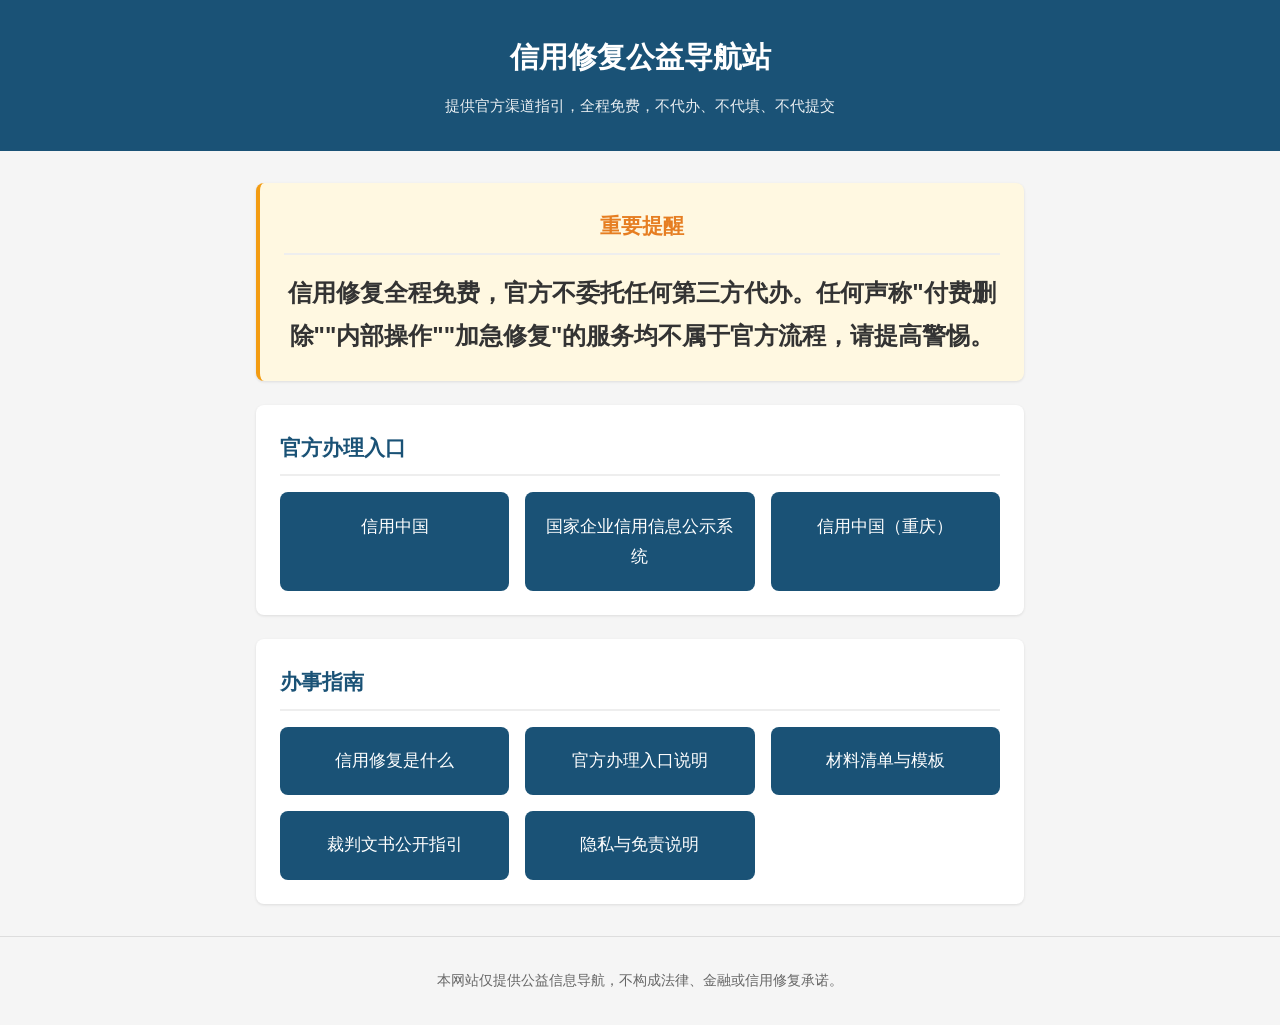
==== index.html @ 9cb1fb60 "Add files via upload" ====
<!DOCTYPE html>
<html lang="zh-CN">
<head>
  <meta charset="UTF-8">
  <meta name="viewport" content="width=device-width, initial-scale=1.0">
  <title>信用修复公益导航站</title>
  <link rel="stylesheet" href="css/style.css">
</head>
<body>

<header class="site-header">
  <h1>信用修复公益导航站</h1>
  <p>提供官方渠道指引，全程免费，不代办、不代填、不代提交</p>
</header>

<main class="main-content">

 <section class="notice-box" style="text-align: center;">
    <h2>重要提醒</h2>
    <p>信用修复全程免费，官方不委托任何第三方代办。任何声称"付费删除""内部操作""加急修复"的服务均不属于官方流程，请提高警惕。</p>
  </section>

  <section>
    <h2>官方办理入口</h2>
    <div class="entry-grid">
      <a href="https://www.creditchina.gov.cn/" target="_blank" rel="noopener" class="entry-card">信用中国</a>
      <a href="https://www.gsxt.gov.cn/" target="_blank" rel="noopener" class="entry-card">国家企业信用信息公示系统</a>
      <a href="https://www.cqcredit.com/" target="_blank" rel="noopener" class="entry-card">信用中国（重庆）</a>
    </div>
  </section>

  <section>
    <h2>办事指南</h2>
    <div class="entry-grid">
      <a href="pages/restore.html" class="entry-card">信用修复是什么</a>
      <a href="pages/channels.html" class="entry-card">官方办理入口说明</a>
      <a href="pages/materials.html" class="entry-card">材料清单与模板</a>
      <a href="pages/court-docs.html" class="entry-card">裁判文书公开指引</a>
      <a href="pages/privacy.html" class="entry-card">隐私与免责说明</a>
    </div>
  </section>

</main>

<footer class="site-footer">
  <p>本网站仅提供公益信息导航，不构成法律、金融或信用修复承诺。</p>
</footer>

<script src="js/main.js"></script>
</body>
</html>
---- css/style.css ----
* {
  margin: 0;
  padding: 0;
  box-sizing: border-box;
}

body {
  font-family: -apple-system, BlinkMacSystemFont, "Segoe UI", "PingFang SC", "Hiragino Sans GB", "Microsoft YaHei", sans-serif;
  line-height: 1.8;
  color: #333;
  background: #f5f5f5;
}

.site-header {
  background: #1a5276;
  color: #fff;
  padding: 2rem 1rem;
  text-align: center;
}

.site-header h1 {
  font-size: 1.8rem;
  margin-bottom: 0.5rem;
}

.site-header p {
  font-size: 0.95rem;
  opacity: 0.9;
}

.main-content {
  max-width: 800px;
  margin: 2rem auto;
  padding: 0 1rem;
}

.main-content section {
  background: #fff;
  padding: 1.5rem;
  margin-bottom: 1.5rem;
  border-radius: 8px;
  box-shadow: 0 1px 3px rgba(0,0,0,0.1);
}

.main-content h2 {
  color: #1a5276;
  margin-bottom: 1rem;
  font-size: 1.3rem;
  border-bottom: 2px solid #eee;
  padding-bottom: 0.5rem;
}

.main-content ul, .main-content ol {
  padding-left: 1.5rem;
  margin: 0.5rem 0;
}

.main-content li {
  margin-bottom: 0.4rem;
}

.notice-box {
  background: #fff8e1 !important;
  border-left: 4px solid #f39c12;
}

.notice-box h2 {
  color: #e67e22 !important;
}

.entry-grid {
  display: grid;
  grid-template-columns: repeat(auto-fit, minmax(220px, 1fr));
  gap: 1rem;
  margin-top: 1rem;
}

.entry-card {
  display: block;
  background: #1a5276;
  color: #fff;
  text-align: center;
  padding: 1.2rem 1rem;
  border-radius: 8px;
  text-decoration: none;
  font-size: 1.05rem;
  transition: background 0.2s;
}

.entry-card:hover {
  background: #2980b9;
}

.site-footer {
  text-align: center;
  padding: 2rem 1rem;
  color: #666;
  font-size: 0.85rem;
  border-top: 1px solid #ddd;
  margin-top: 2rem;
}

a {
  color: #2980b9;
}

a:hover {
  text-decoration: underline;
}
.notice-box p { font-size: 24px; font-weight: bold; }
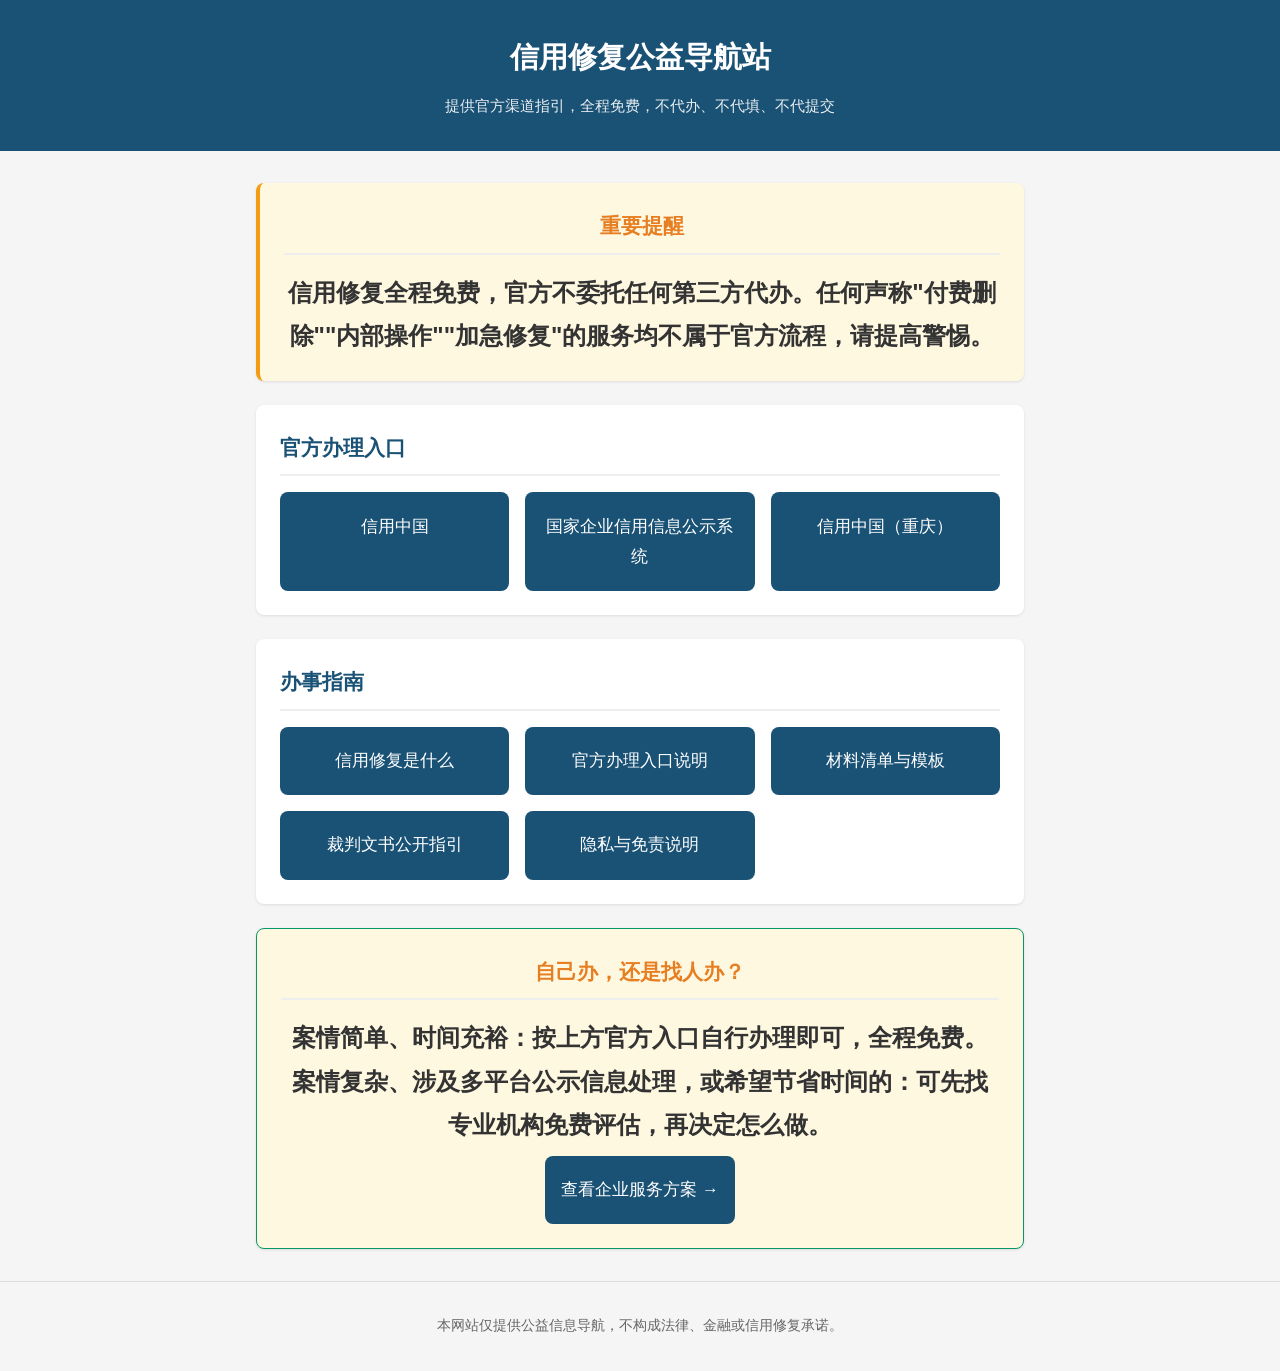
==== commit 60b28da5: "Update index.html" ====
--- a/index.html
+++ b/index.html
@@ -5,6 +5,7 @@
   <meta name="viewport" content="width=device-width, initial-scale=1.0">
   <title>信用修复公益导航站</title>
   <link rel="stylesheet" href="css/style.css">
+<base target="_blank">
 </head>
 <body>
 
@@ -40,6 +41,14 @@
     </div>
   </section>
 
+  <!-- 服务导流条：新增（复用现有 notice-box / entry-card 样式，风格统一） -->
+  <section class="notice-box" style="text-align:center;background:#f0f7f4;border:1px solid #059669;">
+    <h2>自己办，还是找人办？</h2>
+    <p>案情简单、时间充裕：按上方官方入口自行办理即可，全程免费。<br>
+    案情复杂、涉及多平台公示信息处理，或希望节省时间的：可先找专业机构免费评估，再决定怎么做。</p>
+    <a href="https://pangxing1979.github.io/credit-repair-guide2/" target="_blank" rel="noopener" class="entry-card" style="display:inline-block;margin-top:10px;">查看企业服务方案 →</a>
+  </section>
+
 </main>
 
 <footer class="site-footer">
@@ -48,4 +57,4 @@
 
 <script src="js/main.js"></script>
 </body>
-</html>+</html>
